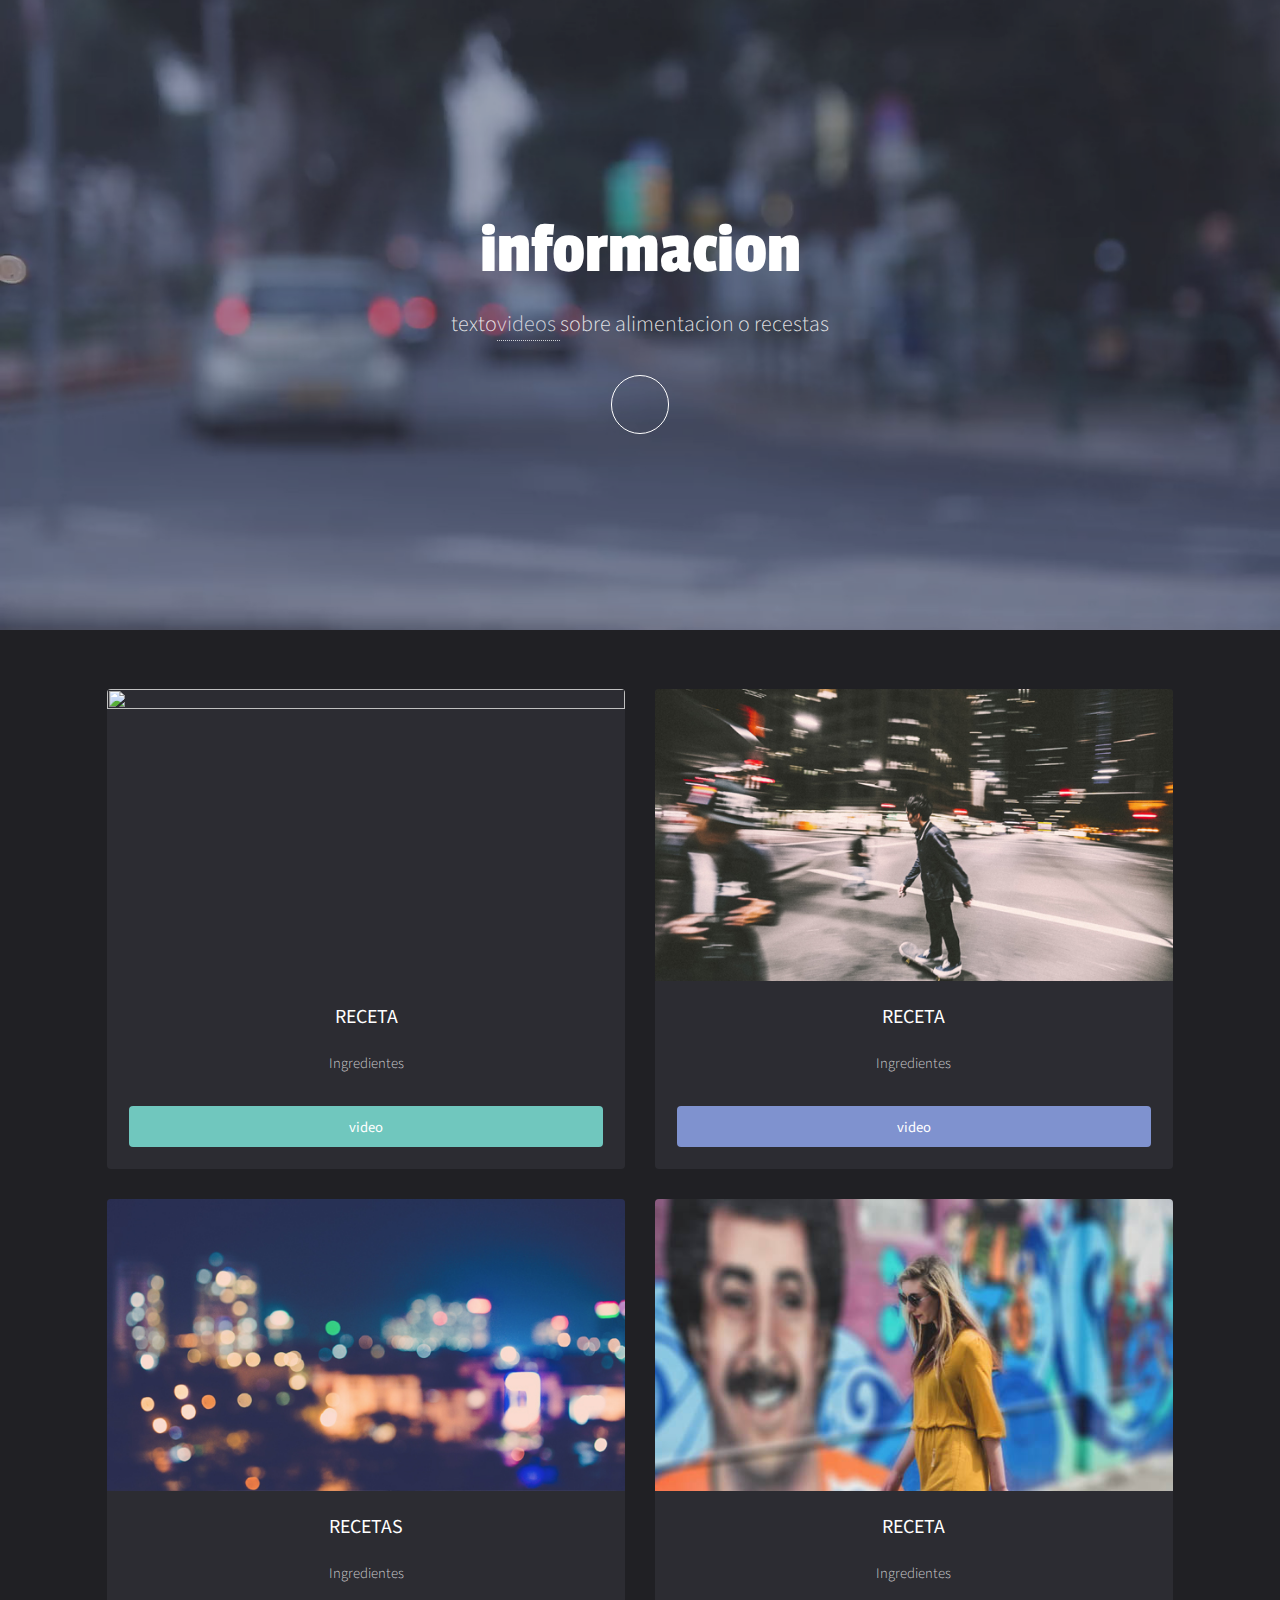
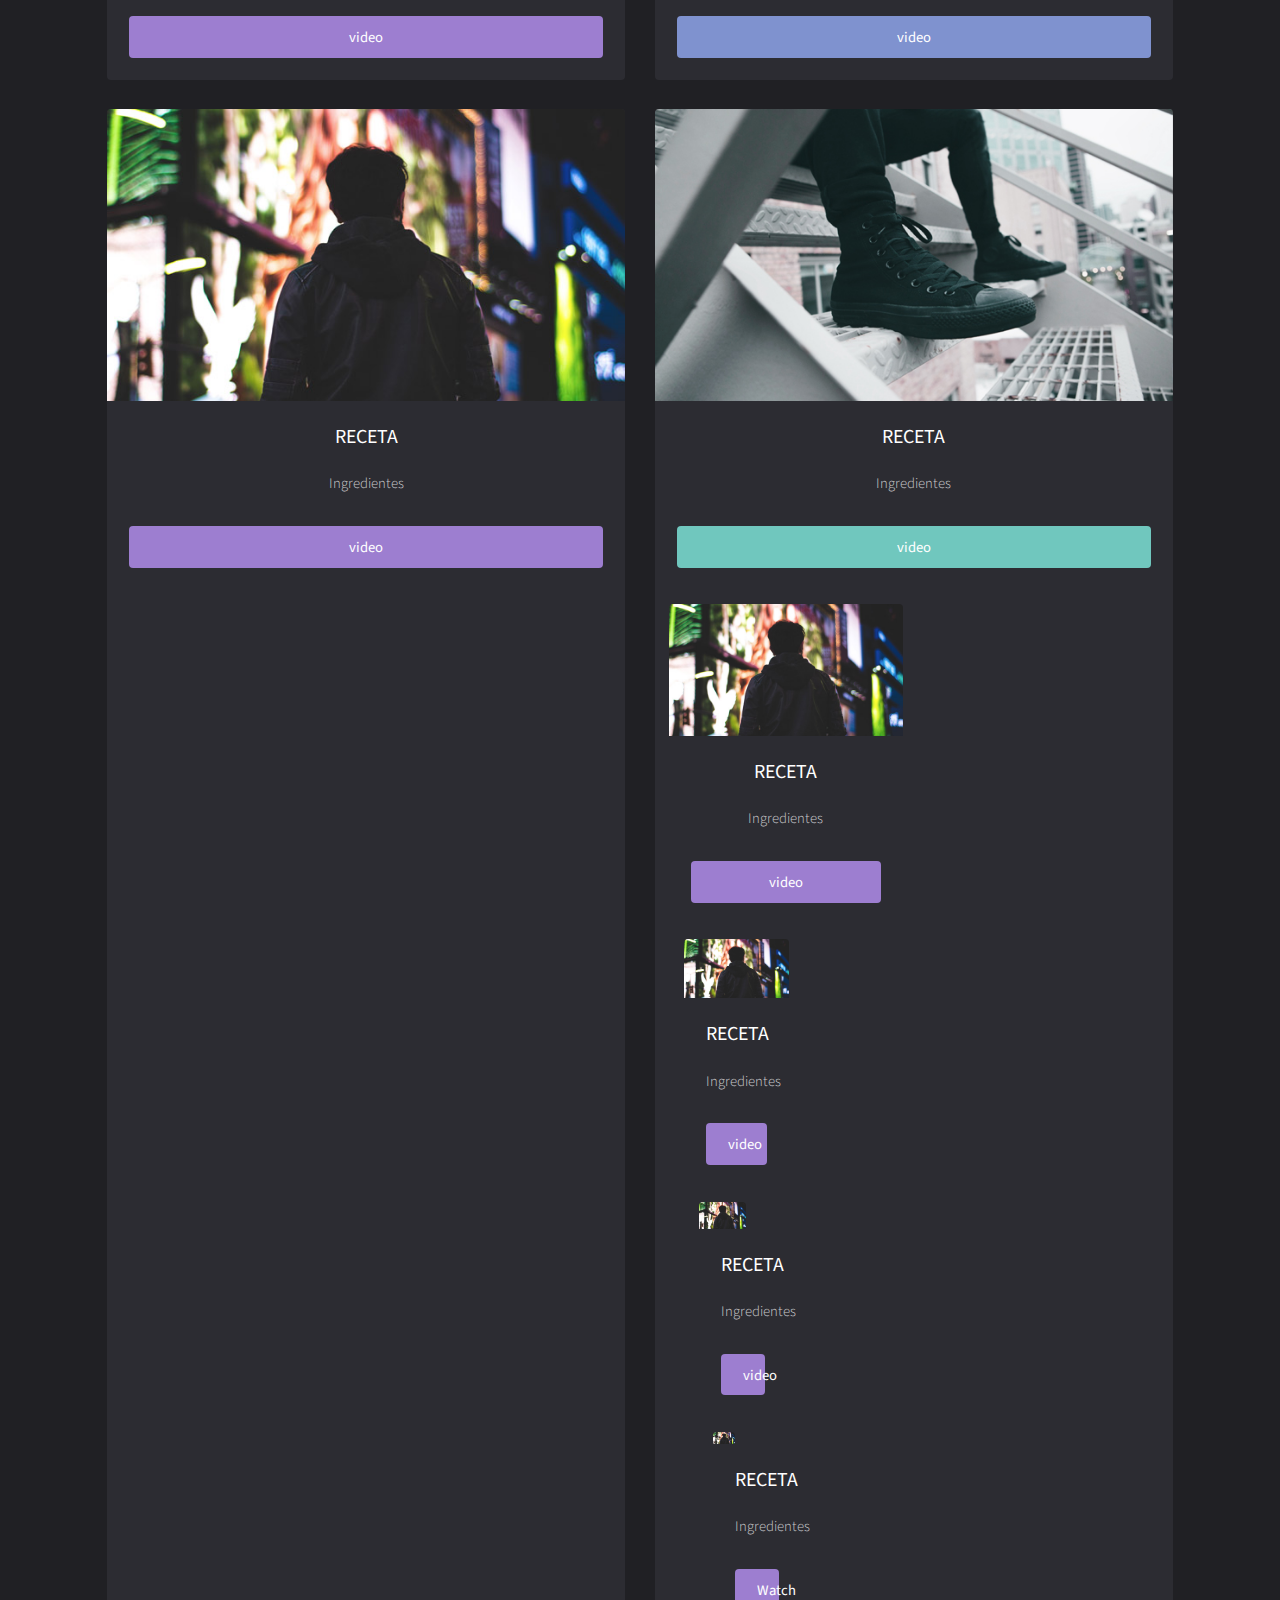
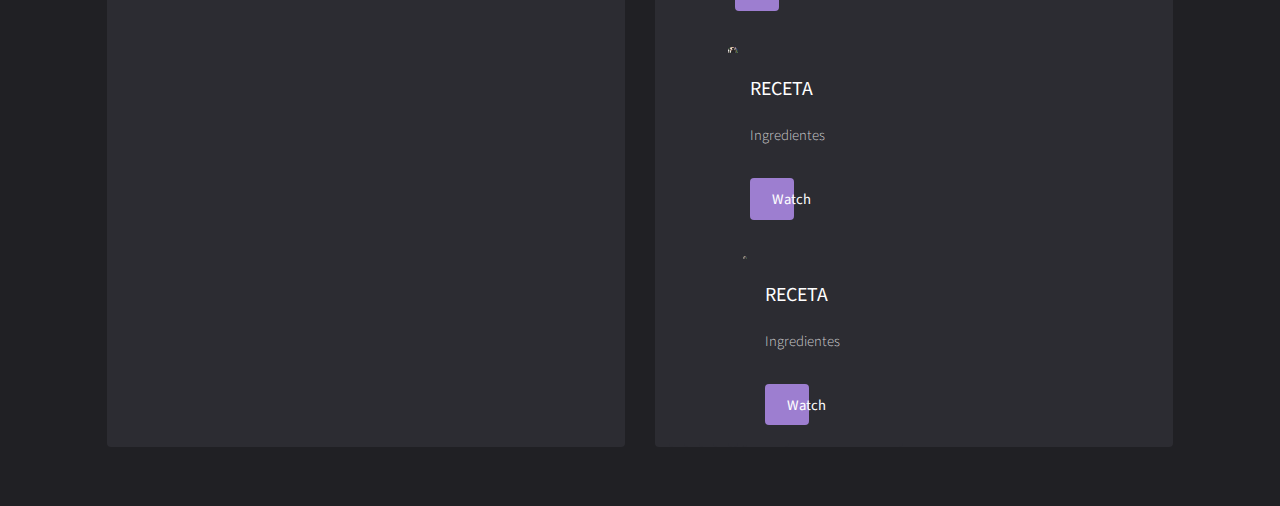
==== informacion.html @ 5551fc6c "Add files via upload" ====
<!DOCTYPE HTML>
<html><head><title>Full Motion</title><meta charset="utf-8"><meta name="robots" content="index, follow, max-image-preview:large, max-snippet:-1, max-video-preview:-1"><meta name="viewport" content="width=device-width, initial-scale=1"><link rel="stylesheet" href="assets/css/main.css"></head><body id="top">

				<section id="banner" data-video="images/banner"><div class="inner">
						<header><h1>informacion</h1>
							<p>texto<a href="https://templated.co/">videos </a> sobre alimentacion o recestas </p>
						</header><a href="#main" class="more">Learn More</a>
					</div>
				</section><div id="main">
					<div class="inner">

						<div class="thumbnails">

							<div class="box">
								<a href="video" class="image fit"><img src="imagen" alt="" width="600" height="338"></a>
								<div class="inner">
									<h3>RECETA</h3>
									<p>Ingredientes</p>
									<a href="video" class="button fit" data-poptrox="youtube,800x400">video</a>
								</div>
							</div>

							<div class="box">
								<a href="https://youtu.be/s6zR2T9vn2c" class="image fit"><img src="images/pic02.jpg" alt="" width="600" height="338"></a>
								<div class="inner">
									<h3>RECETA</h3>
									<p>Ingredientes</p>
									<a href="https://youtu.be/s6zR2T9vn2c" class="button style2 fit" data-poptrox="youtube,800x400">video</a>
								</div>
							</div>

							<div class="box">
								<a href="https://youtu.be/s6zR2T9vn2c" class="image fit"><img src="images/pic03.jpg" alt="" width="600" height="338"></a>
								<div class="inner">
									<h3>RECETAS</h3>
									<p>Ingredientes</p>
									<a href="https://youtu.be/s6zR2T9vn2c" class="button style3 fit" data-poptrox="youtube,800x400">video</a>
								</div>
							</div>

							<div class="box">
								<a href="https://youtu.be/s6zR2T9vn2c" class="image fit"><img src="images/pic04.jpg" alt="" width="600" height="338"></a>
								<div class="inner">
									<h3>RECETA</h3>
									<p>Ingredientes
									</p>
									<a href="https://youtu.be/s6zR2T9vn2c" class="button style2 fit" data-poptrox="youtube,800x400">video</a>
								</div>
							</div>

							<div class="box">
								<a href="https://youtu.be/s6zR2T9vn2c" class="image fit"><img src="images/pic05.jpg" alt="" width="600" height="338"></a>
								<div class="inner">
									<h3>RECETA</h3>
									<p>Ingredientes</p>
									<a href="https://youtu.be/s6zR2T9vn2c" class="button style3 fit" data-poptrox="youtube,800x400">video</a>
								</div>
							</div>

							<div class="box">
								<a href="https://youtu.be/s6zR2T9vn2c" class="image fit"><img src="images/pic06.jpg" alt="" width="600" height="338"></a>
								<div class="inner">
									<h3>RECETA</h3>
									<p>Ingredientes</p>
									<a href="https://youtu.be/s6zR2T9vn2c" class="button fit" data-poptrox="youtube,800x400">video</a>
								</div>

								<div class="box">
									<a href="https://youtu.be/s6zR2T9vn2c" class="image fit"><img src="images/pic05.jpg" alt="" width="600" height="338"></a>
									<div class="inner">
										<h3>RECETA</h3>
										<p>Ingredientes</p>
										<a href="https://youtu.be/s6zR2T9vn2c" class="button style3 fit" data-poptrox="youtube,800x400">video</a>
									</div>

	                            <div class="box">
									<a href="https://youtu.be/s6zR2T9vn2c" class="image fit"><img src="images/pic05.jpg" alt="" width="600" height="338"></a>
									<div class="inner">
										<h3>RECETA</h3>
										<p>Ingredientes</p>
										<a href="https://youtu.be/s6zR2T9vn2c" class="button style3 fit" data-poptrox="youtube,800x400">video</a>
									</div>

									<div class="box">
										<a href="https://youtu.be/s6zR2T9vn2c" class="image fit"><img src="images/pic05.jpg" alt="" width="600" height="338"></a>
										<div class="inner">
											<h3>RECETA</h3>
											<p>Ingredientes</p>
											<a href="https://youtu.be/s6zR2T9vn2c" class="button style3 fit" data-poptrox="youtube,800x400">video</a>
										</div>

										<div class="box">
											<a href="https://youtu.be/s6zR2T9vn2c" class="image fit"><img src="images/pic05.jpg" alt="" width="600" height="338"></a>
											<div class="inner">
												<h3>RECETA</h3>
												<p>Ingredientes</p>
												<a href="https://youtu.be/s6zR2T9vn2c" class="button style3 fit" data-poptrox="youtube,800x400">Watch</a>
											</div>

											<div class="box">
												<a href="https://youtu.be/s6zR2T9vn2c" class="image fit"><img src="images/pic05.jpg" alt="" width="600" height="338"></a>
												<div class="inner">
													<h3>RECETA</h3>
													<p>Ingredientes</p>
													<a href="https://youtu.be/s6zR2T9vn2c" class="button style3 fit" data-poptrox="youtube,800x400">Watch</a>
												</div>

												<div class="box">
													<a href="https://youtu.be/s6zR2T9vn2c" class="image fit"><img src="images/pic05.jpg" alt="" width="600" height="338"></a>
													<div class="inner">
														<h3>RECETA</h3>
														<p>Ingredientes</p>
														<a href="https://youtu.be/s6zR2T9vn2c" class="button style3 fit" data-poptrox="youtube,800x400">Watch</a>
													</div>
													
												</div>
					
											</div>
				
										</div>
			
									</div>
		
								</div>
	
							</div>

						</div>

					</div>
				</div>
		
			<script src="assets/js/jquery.min.js"></script><script src="assets/js/jquery.scrolly.min.js"></script><script src="assets/js/jquery.poptrox.min.js"></script><script src="assets/js/skel.min.js"></script><script src="assets/js/util.js"></script><script src="assets/js/main.js"></script></body></html>
---- assets/css/main.css ----
@charset "UTF-8";
@import url(font-awesome.min.css);
@import url("https://fonts.googleapis.com/css?family=Source+Sans+Pro:300,400|Passion+One:400");



	html, body, div, span, applet, object, iframe, h1, h2, h3, h4, h5, h6, p, blockquote, pre, a, abbr, acronym, address, big, cite, code, del, dfn, em, img, ins, kbd, q, s, samp, small, strike, strong, sub, sup, tt, var, b, u, i, center, dl, dt, dd, ol, ul, li, fieldset, form, label, legend, table, caption, tbody, tfoot, thead, tr, th, td, article, aside, canvas, details, embed, figure, figcaption, footer, header, hgroup, menu, nav, output, ruby, section, summary, time, mark, audio, video {
		margin: 0;
		padding: 0;
		border: 0;
		font-size: 100%;
		font: inherit;
		vertical-align: baseline;
	}
.image.fit img {
	width: 100%;
	height: auto;
}
	article, aside, details, figcaption, figure, footer, header, hgroup, menu, nav, section {
		display: block;
	}

	body {
		line-height: 1;
	}

	ol, ul {
		list-style: none;
	}

	blockquote, q {
		quotes: none;
	}

	blockquote:before, blockquote:after, q:before, q:after {
		content: '';
		content: none;
	}

	table {
		border-collapse: collapse;
		border-spacing: 0;
	}

	body {
		-webkit-text-size-adjust: none;
	}


	*, *:before, *:after {
		-moz-box-sizing: border-box;
		-webkit-box-sizing: border-box;
		box-sizing: border-box;
	}


	@-ms-viewport {
		width: device-width;
	}

	body {
		-ms-overflow-style: scrollbar;
	}

	@media screen and (max-width: 480px) {

		html, body {
			min-width: 320px;
		}

	}

	body {
		background: #202024;
	}

		body.is-loading *, body.is-loading *:before, body.is-loading *:after {
			-moz-animation: none !important;
			-webkit-animation: none !important;
			-ms-animation: none !important;
			animation: none !important;
			-moz-transition: none !important;
			-webkit-transition: none !important;
			-ms-transition: none !important;
			transition: none !important;
		}


	body, input, select, textarea {
		color: rgba(255, 255, 255, 0.75);
		font-family: "Source Sans Pro", sans-serif;
		font-size: 14pt;
		font-weight: 300;
		line-height: 1.65;
	}

		@media screen and (max-width: 1680px) {

			body, input, select, textarea {
				font-size: 11pt;
			}

		}

		@media screen and (max-width: 1280px) {

			body, input, select, textarea {
				font-size: 11pt;
			}

		}

		@media screen and (max-width: 980px) {

			body, input, select, textarea {
				font-size: 12pt;
			}

		}

		@media screen and (max-width: 736px) {

			body, input, select, textarea {
				font-size: 12pt;
			}

		}

		@media screen and (max-width: 480px) {

			body, input, select, textarea {
				font-size: 12pt;
			}

		}

	a {
		-moz-transition: background-color 0.2s ease-in-out, color 0.2s ease-in-out;
		-webkit-transition: background-color 0.2s ease-in-out, color 0.2s ease-in-out;
		-ms-transition: background-color 0.2s ease-in-out, color 0.2s ease-in-out;
		transition: background-color 0.2s ease-in-out, color 0.2s ease-in-out;
		color: rgba(255, 255, 255, 0.75);
		text-decoration: none;
		border-bottom: 1px dotted;
		outline: 0;
	}

		a:hover {
			color: #FFF;
			border: none;
		}

	strong, b {
		color: #fff;
		font-weight: 400;
	}

	em, i {
		font-style: italic;
	}

	p {
		margin: 0 0 2em 0;
	}

	h1, h2, h3, h4, h5, h6 {
		color: #fff;
		font-weight: 400;
		line-height: 1.5;
		margin: 0 0 1em 0;
	}

		h1 a, h2 a, h3 a, h4 a, h5 a, h6 a {
			color: inherit;
			text-decoration: none;
		}

	h2 {
		font-size: 1.75em;
	}

	h3 {
		font-size: 1.35em;
	}

	h4 {
		font-size: 1.1em;
	}

	h5 {
		font-size: 0.9em;
	}

	h6 {
		font-size: 0.7em;
	}

	sub {
		font-size: 0.8em;
		position: relative;
		top: 0.5em;
	}

	sup {
		font-size: 0.8em;
		position: relative;
		top: -0.5em;
	}

	blockquote {
		border-left: solid 4px rgba(144, 144, 144, 0.25);
		font-style: italic;
		margin: 0 0 2em 0;
		padding: 0.5em 0 0.5em 2em;
	}

	code {
		background: rgba(144, 144, 144, 0.075);
		border-radius: 4px;
		border: solid 1px rgba(144, 144, 144, 0.25);
		font-family: "Courier New", monospace;
		font-size: 0.9em;
		margin: 0 0.25em;
		padding: 0.25em 0.65em;
	}

	pre {
		-webkit-overflow-scrolling: touch;
		font-family: "Courier New", monospace;
		font-size: 0.9em;
		margin: 0 0 2em 0;
	}

		pre code {
			display: block;
			line-height: 1.75;
			padding: 1em 1.5em;
			overflow-x: auto;
		}

	hr {
		border: 0;
		border-bottom: solid 1px rgba(144, 144, 144, 0.25);
		margin: 2em 0;
	}

		hr.major {
			margin: 3em 0;
		}

	.align-left {
		text-align: left;
	}

	.align-center {
		text-align: center;
	}

	.align-right {
		text-align: right;
	}



	section.special, article.special {
		text-align: center;
	}

	header p {
		color: rgba(255, 255, 255, 0.5);
		position: relative;
		margin: 0 0 1.5em 0;
	}

	header h2 + p {
		font-size: 1.25em;
		margin-top: -1em;
	}

	header h3 + p {
		font-size: 1.1em;
		margin-top: -0.8em;
	}

	header h4 + p,
	header h5 + p,
	header h6 + p {
		font-size: 0.9em;
		margin-top: -0.6em;
	}


	.thumbnails {
		display: -moz-flex;
		display: -webkit-flex;
		display: -ms-flex;
		display: flex;
		-moz-align-items: stretch;
		-webkit-align-items: stretch;
		-ms-align-items: stretch;
		align-items: stretch;
		-moz-justify-content: center;
		-webkit-justify-content: center;
		-ms-justify-content: center;
		justify-content: center;
		-moz-flex-wrap: wrap;
		-webkit-flex-wrap: wrap;
		-ms-flex-wrap: wrap;
		flex-wrap: wrap;
	}

		.thumbnails .box {
			margin: 0 1em 2em 1em;
			width: 30%;
		}

			@media screen and (max-width: 1280px) {

				.thumbnails .box {
					width: 45%;
				}

			}

			@media screen and (max-width: 736px) {

				.thumbnails .box {
					width: 100%;
				}

			}


	form {
		margin: 0 0 2em 0;
	}

	label {
		color: #fff;
		display: block;
		font-size: 0.9em;
		font-weight: 400;
		margin: 0 0 1em 0;
	}

	input[type="text"],
	input[type="password"],
	input[type="email"],
	input[type="tel"],
	select,
	textarea {
		-moz-appearance: none;
		-webkit-appearance: none;
		-ms-appearance: none;
		appearance: none;
		background: rgba(144, 144, 144, 0.075);
		border-radius: 4px;
		border: none;
		border: solid 1px rgba(144, 144, 144, 0.25);
		color: inherit;
		display: block;
		outline: 0;
		padding: 0 1em;
		text-decoration: none;
		width: 100%;
	}

		input[type="text"]:invalid,
		input[type="password"]:invalid,
		input[type="email"]:invalid,
		input[type="tel"]:invalid,
		select:invalid,
		textarea:invalid {
			box-shadow: none;
		}

		input[type="text"]:focus,
		input[type="password"]:focus,
		input[type="email"]:focus,
		input[type="tel"]:focus,
		select:focus,
		textarea:focus {
			border-color: #ff8686;
			box-shadow: 0 0 0 1px #ff8686;
		}

	.select-wrapper {
		text-decoration: none;
		display: block;
		position: relative;
	}

		.select-wrapper:before {
			content: "";
			-moz-osx-font-smoothing: grayscale;
			-webkit-font-smoothing: antialiased;
			font-family: FontAwesome;
			font-style: normal;
			font-weight: normal;
			text-transform: none !important;
		}

		.select-wrapper:before {
			color: rgba(144, 144, 144, 0.25);
			display: block;
			height: 2.75em;
			line-height: 2.75em;
			pointer-events: none;
			position: absolute;
			right: 0;
			text-align: center;
			top: 0;
			width: 2.75em;
		}

		.select-wrapper select::-ms-expand {
			display: none;
		}

	input[type="text"],
	input[type="password"],
	input[type="email"],
	select {
		height: 2.75em;
	}

	textarea {
		padding: 0.75em 1em;
	}

	input[type="checkbox"],
	input[type="radio"] {
		-moz-appearance: none;
		-webkit-appearance: none;
		-ms-appearance: none;
		appearance: none;
		display: block;
		float: left;
		margin-right: -2em;
		opacity: 0;
		width: 1em;
		z-index: -1;
	}

		input[type="checkbox"] + label,
		input[type="radio"] + label {
			text-decoration: none;
			color: rgba(255, 255, 255, 0.75);
			cursor: pointer;
			display: inline-block;
			font-size: 1em;
			font-weight: 300;
			padding-left: 2.4em;
			padding-right: 0.75em;
			position: relative;
		}

			input[type="checkbox"] + label:before,
			input[type="radio"] + label:before {
				-moz-osx-font-smoothing: grayscale;
				-webkit-font-smoothing: antialiased;
				font-family: FontAwesome;
				font-style: normal;
				font-weight: normal;
				text-transform: none !important;
			}

			input[type="checkbox"] + label:before,
			input[type="radio"] + label:before {
				background: rgba(144, 144, 144, 0.075);
				border-radius: 4px;
				border: solid 1px rgba(144, 144, 144, 0.25);
				content: '';
				display: inline-block;
				height: 1.65em;
				left: 0;
				line-height: 1.58125em;
				position: absolute;
				text-align: center;
				top: 0;
				width: 1.65em;
			}

		input[type="checkbox"]:checked + label:before,
		input[type="radio"]:checked + label:before {
			background: #ff8686;
			border-color: #ff8686;
			color: #ffffff;
			content: '\f00c';
		}

		input[type="checkbox"]:focus + label:before,
		input[type="radio"]:focus + label:before {
			border-color: #ff8686;
			box-shadow: 0 0 0 1px #ff8686;
		}

	input[type="checkbox"] + label:before {
		border-radius: 4px;
	}

	input[type="radio"] + label:before {
		border-radius: 100%;
	}

	::-webkit-input-placeholder {
		color: rgba(255, 255, 255, 0.5) !important;
		opacity: 1.0;
	}

	:-moz-placeholder {
		color: rgba(255, 255, 255, 0.5) !important;
		opacity: 1.0;
	}

	::-moz-placeholder {
		color: rgba(255, 255, 255, 0.5) !important;
		opacity: 1.0;
	}

	:-ms-input-placeholder {
		color: rgba(255, 255, 255, 0.5) !important;
		opacity: 1.0;
	}

	.formerize-placeholder {
		color: rgba(255, 255, 255, 0.5) !important;
		opacity: 1.0;
	}


	.box {
		border-radius: 4px;
		margin-bottom: 2em;
		background: #2c2c32;
		text-align: center;
	}

		.box > :last-child,
		.box > :last-child > :last-child,
		.box > :last-child > :last-child > :last-child {
			margin-bottom: 0;
		}

		.box .image.fit {
			margin: 0;
		}

		.box .image img {
			border-radius: 4px 4px 0 0;
		}

		.box .inner {
			padding: 1.5em;
			width: 100% !important;
		}

			@media screen and (max-width: 480px) {

				.box .inner {
					padding: 1em;
				}

			}

		.box.alt {
			border: 0;
			border-radius: 0;
			padding: 0;
		}


	.icon {
		text-decoration: none;
		border-bottom: none;
		position: relative;
	}

		.icon:before {
			-moz-osx-font-smoothing: grayscale;
			-webkit-font-smoothing: antialiased;
			font-family: FontAwesome;
			font-style: normal;
			font-weight: normal;
			text-transform: none !important;
		}

		.icon > .label {
			display: none;
		}


	.image {
		border-radius: 4px;
		border: 0;
		display: inline-block;
		position: relative;
	}

		.image img {
			border-radius: 4px;
			display: block;
		}

		.image.left, .image.right {
			max-width: 40%;
		}

			.image.left img, .image.right img {
				width: 100%;
			}

		.image.left {
			float: left;
			padding: 0 1.5em 1em 0;
			top: 0.25em;
		}

		.image.right {
			float: right;
			padding: 0 0 1em 1.5em;
			top: 0.25em;
		}

		.image.fit {
			display: block;
			margin: 0 0 2em 0;
			width: 100%;
		}

			.image.fit img {
				width: 100%;
			}

		.image.main {
			display: block;
			margin: 0 0 3em 0;
			width: 100%;
		}

			.image.main img {
				width: 100%;
			}


	ol {
		list-style: decimal;
		margin: 0 0 2em 0;
		padding-left: 1.25em;
	}

		ol li {
			padding-left: 0.25em;
		}

	ul {
		list-style: disc;
		margin: 0 0 2em 0;
		padding-left: 1em;
	}

		ul li {
			padding-left: 0.5em;
		}

		ul.alt {
			list-style: none;
			padding-left: 0;
		}

			ul.alt li {
				border-top: solid 1px rgba(144, 144, 144, 0.25);
				padding: 0.5em 0;
			}

				ul.alt li:first-child {
					border-top: 0;
					padding-top: 0;
				}

		ul.icons {
			cursor: default;
			list-style: none;
			padding-left: 0;
		}

			ul.icons li {
				display: inline-block;
				text-align: center;
				padding-left: 0;
				padding-right: 1em;
			}

				ul.icons li a {
					display: block;
					border-radius: 100%;
					margin: 0;
					padding: 0.5em;
					border: solid 1px rgba(144, 144, 144, 0.25);
					color: rgba(144, 144, 144, 0.25);
				}

					ul.icons li a:before {
						font-size: 1.5em;
						display: block;
						width: 1.5em;
						height: 1.5em;
						line-height: 1.5em;
					}

					ul.icons li a:hover {
						background-color: #202024;
						color: #FFF;
					}

				ul.icons li:last-child {
					padding-right: 0;
				}

		ul.actions {
			cursor: default;
			list-style: none;
			padding-left: 0;
		}

			ul.actions li {
				display: inline-block;
				padding: 0 1em 0 0;
				vertical-align: middle;
			}

				ul.actions li:last-child {
					padding-right: 0;
				}

			ul.actions.small li {
				padding: 0 0.5em 0 0;
			}

			ul.actions.vertical li {
				display: block;
				padding: 1em 0 0 0;
			}

				ul.actions.vertical li:first-child {
					padding-top: 0;
				}

				ul.actions.vertical li > * {
					margin-bottom: 0;
				}

			ul.actions.vertical.small li {
				padding: 0.5em 0 0 0;
			}

				ul.actions.vertical.small li:first-child {
					padding-top: 0;
				}

			ul.actions.fit {
				display: table;
				margin-left: -1em;
				padding: 0;
				table-layout: fixed;
				width: calc(100% + 1em);
			}

				ul.actions.fit li {
					display: table-cell;
					padding: 0 0 0 1em;
				}

					ul.actions.fit li > * {
						margin-bottom: 0;
					}

				ul.actions.fit.small {
					margin-left: -0.5em;
					width: calc(100% + 0.5em);
				}

					ul.actions.fit.small li {
						padding: 0 0 0 0.5em;
					}

			@media screen and (max-width: 480px) {

				ul.actions {
					margin: 0 0 2em 0;
				}

					ul.actions li {
						padding: 1em 0 0 0;
						display: block;
						text-align: center;
						width: 100%;
					}

						ul.actions li:first-child {
							padding-top: 0;
						}

						ul.actions li > * {
							width: 100%;
							margin: 0 !important;
						}

							ul.actions li > *.icon:before {
								margin-left: -2em;
							}

					ul.actions.small li {
						padding: 0.5em 0 0 0;
					}

						ul.actions.small li:first-child {
							padding-top: 0;
						}

			}

	dl {
		margin: 0 0 2em 0;
	}

		dl dt {
			display: block;
			font-weight: 400;
			margin: 0 0 1em 0;
		}

		dl dd {
			margin-left: 2em;
		}


	.table-wrapper {
		-webkit-overflow-scrolling: touch;
		overflow-x: auto;
	}

	table {
		margin: 0 0 2em 0;
		width: 100%;
	}

		table tbody tr {
			border: solid 1px rgba(144, 144, 144, 0.25);
			border-left: 0;
			border-right: 0;
		}

			table tbody tr:nth-child(2n + 1) {
				background-color: rgba(144, 144, 144, 0.075);
			}

		table td {
			padding: 0.75em 0.75em;
		}

		table th {
			color: #fff;
			font-size: 0.9em;
			font-weight: 400;
			padding: 0 0.75em 0.75em 0.75em;
			text-align: left;
		}

		table thead {
			border-bottom: solid 2px rgba(144, 144, 144, 0.25);
		}

		table tfoot {
			border-top: solid 2px rgba(144, 144, 144, 0.25);
		}

		table.alt {
			border-collapse: separate;
		}

			table.alt tbody tr td {
				border: solid 1px rgba(144, 144, 144, 0.25);
				border-left-width: 0;
				border-top-width: 0;
			}

				table.alt tbody tr td:first-child {
					border-left-width: 1px;
				}

			table.alt tbody tr:first-child td {
				border-top-width: 1px;
			}

			table.alt thead {
				border-bottom: 0;
			}

			table.alt tfoot {
				border-top: 0;
			}


	input[type="submit"],
	input[type="reset"],
	input[type="button"],
	button,
	.button {
		-moz-appearance: none;
		-webkit-appearance: none;
		-ms-appearance: none;
		appearance: none;
		-moz-transition: background-color 0.2s ease-in-out, color 0.2s ease-in-out;
		-webkit-transition: background-color 0.2s ease-in-out, color 0.2s ease-in-out;
		-ms-transition: background-color 0.2s ease-in-out, color 0.2s ease-in-out;
		transition: background-color 0.2s ease-in-out, color 0.2s ease-in-out;
		background-color: #70c7be;
		border-radius: 4px;
		border: 0;
		color: #ffffff !important;
		cursor: pointer;
		display: inline-block;
		font-weight: 400;
		height: 2.85em;
		line-height: 2.95em;
		padding: 0 1.5em;
		text-align: center;
		text-decoration: none;
		white-space: nowrap;
	}

		input[type="submit"]:hover,
		input[type="reset"]:hover,
		input[type="button"]:hover,
		button:hover,
		.button:hover {
			background-color: #82cec6;
		}

		input[type="submit"]:active,
		input[type="reset"]:active,
		input[type="button"]:active,
		button:active,
		.button:active {
			background-color: #5ec0b6;
		}

		input[type="submit"].icon,
		input[type="reset"].icon,
		input[type="button"].icon,
		button.icon,
		.button.icon {
			padding-left: 1.35em;
		}

			input[type="submit"].icon:before,
			input[type="reset"].icon:before,
			input[type="button"].icon:before,
			button.icon:before,
			.button.icon:before {
				margin-right: 0.5em;
			}

		input[type="submit"].fit,
		input[type="reset"].fit,
		input[type="button"].fit,
		button.fit,
		.button.fit {
			display: block;
			margin: 0 0 1em 0;
			width: 100%;
		}

		input[type="submit"].small,
		input[type="reset"].small,
		input[type="button"].small,
		button.small,
		.button.small {
			font-size: 0.8em;
		}

		input[type="submit"].big,
		input[type="reset"].big,
		input[type="button"].big,
		button.big,
		.button.big {
			font-size: 1.35em;
		}

		input[type="submit"].disabled, input[type="submit"]:disabled,
		input[type="reset"].disabled,
		input[type="reset"]:disabled,
		input[type="button"].disabled,
		input[type="button"]:disabled,
		button.disabled,
		button:disabled,
		.button.disabled,
		.button:disabled {
			background-color: rgba(255, 255, 255, 0.75) !important;
			box-shadow: inset 0 -0.15em 0 0 rgba(0, 0, 0, 0.15);
			color: #202024 !important;
			cursor: default;
			opacity: 0.25;
		}

		input[type="submit"].style2,
		input[type="reset"].style2,
		input[type="button"].style2,
		button.style2,
		.button.style2 {
			background-color: #7f92cf;
		}

			input[type="submit"].style2:hover,
			input[type="reset"].style2:hover,
			input[type="button"].style2:hover,
			button.style2:hover,
			.button.style2:hover {
				background-color: #92a2d6;
			}

			input[type="submit"].style2:active,
			input[type="reset"].style2:active,
			input[type="button"].style2:active,
			button.style2:active,
			.button.style2:active {
				background-color: #6c82c8;
			}

		input[type="submit"].style3,
		input[type="reset"].style3,
		input[type="button"].style3,
		button.style3,
		.button.style3 {
			background-color: #9d7ed0;
		}

			input[type="submit"].style3:hover,
			input[type="reset"].style3:hover,
			input[type="button"].style3:hover,
			button.style3:hover,
			.button.style3:hover {
				background-color: #ab91d7;
			}

			input[type="submit"].style3:active,
			input[type="reset"].style3:active,
			input[type="button"].style3:active,
			button.style3:active,
			.button.style3:active {
				background-color: #8f6bc9;
			}

		@media screen and (max-width: 480px) {

			input[type="submit"],
			input[type="reset"],
			input[type="button"],
			button,
			.button {
				padding: 0;
			}

		}


	.poptrox-popup {
		-moz-box-sizing: content-box;
		-webkit-box-sizing: content-box;
		-ms-box-sizing: content-box;
		box-sizing: content-box;
		background: #000;
		box-shadow: 0 0.5em 3em 0 rgba(0, 0, 0, 0.25);
		border-radius: 4px;
		padding: 2em;
		overflow: hidden;
	}

		.poptrox-popup .closer {
			-moz-transition: opacity 0.2s ease-in-out;
			-webkit-transition: opacity 0.2s ease-in-out;
			-ms-transition: opacity 0.2s ease-in-out;
			transition: opacity 0.2s ease-in-out;
			text-decoration: none;
			position: absolute;
			top: .5em;
			right: .5em;
			z-index: 11000;
			-webkit-tap-highlight-color: rgba(255, 255, 255, 0);
			white-space: nowrap;
			text-indent: 2em;
			overflow: hidden;
			width: 2em;
			height: 2em;
			display: block;
		}

			.poptrox-popup .closer:before {
				content: "\f00d";
				-moz-osx-font-smoothing: grayscale;
				-webkit-font-smoothing: antialiased;
				font-family: FontAwesome;
				font-style: normal;
				font-weight: normal;
				text-transform: none !important;
				display: block;
				position: relative;
				text-indent: 0;
				border-radius: 100%;
				box-shadow: inset 0 0 0 1px rgba(255, 255, 255, 0.25);
				color: #ffffff !important;
				width: 2em;
				height: 2em;
				line-height: 2em;
			}

		.poptrox-popup:hover .closer {
			opacity: 0.5;
		}

		.poptrox-popup:hover .closer:hover {
			opacity: 1.0;
		}

		@media screen and (max-width: 736px) {

			.poptrox-popup {
				padding: 0;
			}

				.poptrox-popup .closer {
					display: none !important;
				}

		}


	#banner {
		-moz-align-items: center;
		-webkit-align-items: center;
		-ms-align-items: center;
		align-items: center;
		display: -moz-flex;
		display: -webkit-flex;
		display: -ms-flex;
		display: flex;
		-moz-justify-content: center;
		-webkit-justify-content: center;
		-ms-justify-content: center;
		justify-content: center;
		padding: 8em 4em 6em 4em;
		min-height: 70vh;
		background-image: url("../../images/banner.jpg");
		background-position: center;
		background-size: cover;
		background-repeat: no-repeat;
		border-top: 0;
		position: relative;
		text-align: center;
		overflow: hidden;
	}

		#banner .inner {
			text-align: center;
			position: relative;
			z-index: 2;
		}

		#banner h1 {
			color: #fff;
			font-size: 5em;
			font-weight: 400;
			font-family: 'Passion One', cursive;
			margin: 0;
		}

			@media screen and (max-width: 980px) {

				#banner h1 {
					font-size: 5em;
				}

			}

			@media screen and (max-width: 736px) {

				#banner h1 {
					font-size: 3em;
				}

			}

		#banner p {
			color: rgba(255, 255, 255, 0.85);
			font-size: 1.5em;
			font-weight: 300;
		}

			@media screen and (max-width: 980px) {

				#banner p {
					font-size: 1.5em;
				}

			}

			@media screen and (max-width: 480px) {

				#banner p {
					font-size: 1.25em;
				}

			}

		#banner a {
			color: rgba(255, 255, 255, 0.75);
			text-decoration: none;
			border-bottom: 1px dotted;
		}

			#banner a:hover {
				color: #FFF;
				border: none;
			}

		#banner .more {
			background-image: url("images/arrow.svg");
			background-position: center 1.35em;
			background-repeat: no-repeat;
			background-size: auto;
			border: 1px solid #fff;
			border-radius: 100%;
			color: rgba(255, 255, 255, 0.75);
			display: block;
			height: 4em;
			text-indent: 4em;
			overflow: hidden;
			white-space: nowrap;
			width: 4em;
			z-index: 2;
			margin: 0 auto 2em auto;
		}

			#banner .more:hover {
				background-color: rgba(255, 255, 255, 0.05);
				border: 1px solid #fff;
				color: #FFF;
			}

		#banner video {
			-moz-transform: translateX(50%) translateY(50%);
			-webkit-transform: translateX(50%) translateY(50%);
			-ms-transform: translateX(50%) translateY(50%);
			transform: translateX(50%) translateY(50%);
			position: absolute;
			bottom: 50%;
			right: 50%;
			width: auto;
			height: auto;
			min-width: 100%;
			min-height: 100%;
			overflow: hidden;
		}

		#banner:before {
			-moz-transition: opacity 3s ease;
			-webkit-transition: opacity 3s ease;
			-ms-transition: opacity 3s ease;
			transition: opacity 3s ease;
			-moz-transition-delay: 1s;
			-webkit-transition-delay: 1s;
			-ms-transition-delay: 1s;
			transition-delay: 1s;
			content: '';
			background-color: #42424f;
			display: block;
			height: 100%;
			left: 0;
			opacity: 0.45;
			position: absolute;
			top: 0;
			width: 100%;
			z-index: 1;
		}

		@media screen and (max-width: 1280px) {

			#banner video {
				display: none;
			}

		}

		@media screen and (max-width: 980px) {

			#banner br {
				display: none;
			}

		}

		@media screen and (max-width: 736px) {

			#banner {
				min-height: 0;
				padding: 6em 2em 4em 2em;
			}

				#banner br {
					display: none;
				}

		}

		body.is-loading #banner:before {
			opacity: 1;
		}


	#main {
		padding: 4em 0 2em 0;
	}

		@media screen and (max-width: 736px) {

			#main {
				padding: 3em 0 1em 0;
			}

		}

		#main .inner {
			width: 90%;
			max-width: 80em;
			margin: 0 auto;
		}

			@media screen and (max-width: 480px) {

				#main .inner {
					width: 95%;
				}

			}


	#footer {
		padding: 4em 0 2em 0;
		background-color: #1b1b1f;
		text-align: center;
	}

		#footer .inner {
			width: 50%;
			margin: 0 auto;
		}

			@media screen and (max-width: 980px) {

				#footer .inner {
					width: 75%;
				}

			}

			@media screen and (max-width: 480px) {

				#footer .inner {
					width: 90%;
				}

			}

		#footer .copyright {
			color: rgba(255, 255, 255, 0.5);
			font-size: 0.9em;
			margin: 0 0 2em 0;
			padding: 0;
			text-align: center;
		}
.copyright {
	background-color: #1b1b1f;
	color: rgba(255, 255, 255, 0.5);
	font-size: 0.9em;
	padding: 2em 0 2em 0;
	text-align: center;
}
.copyright a {
	color:white;
	border-bottom: none;
	font-weight: 700;
	text-decoration: none;
}

		@media screen and (max-width: 736px) {

			#footer {
				padding: 3em 0 1em 0;
			}

		}
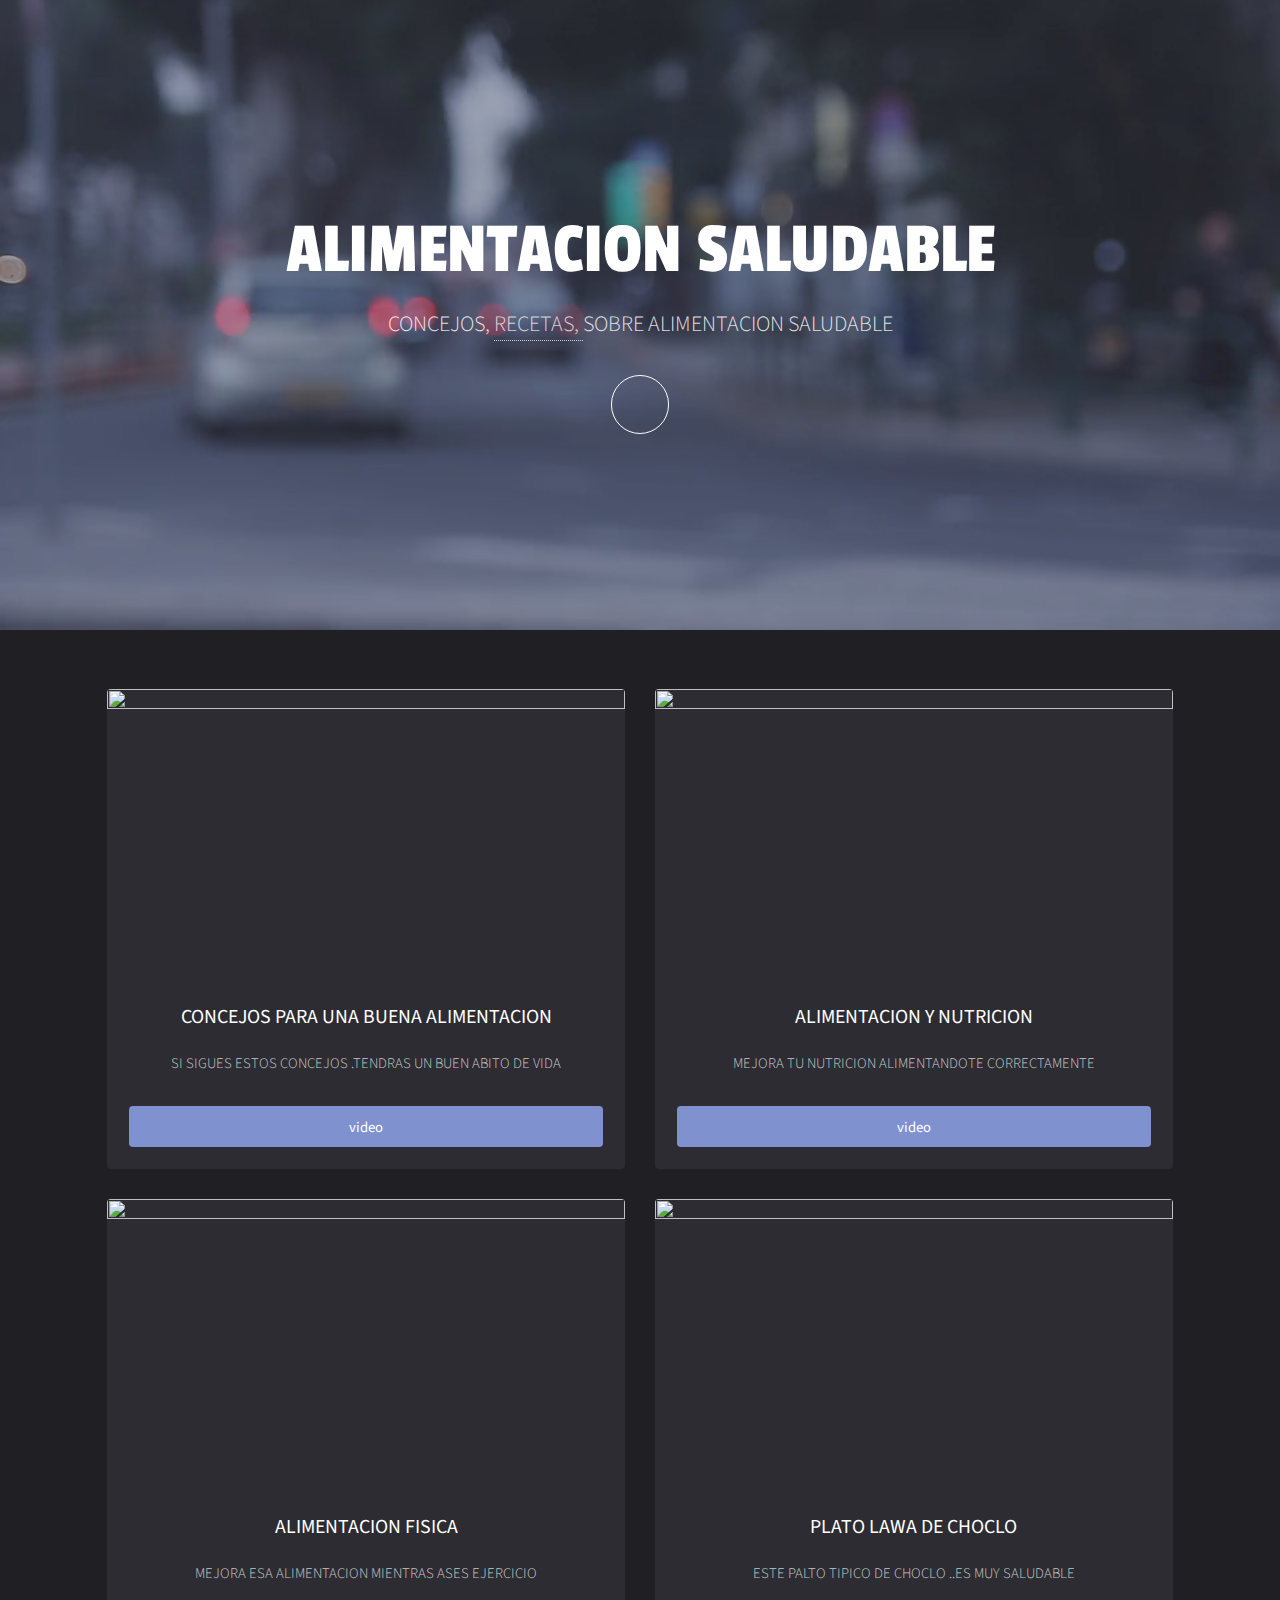
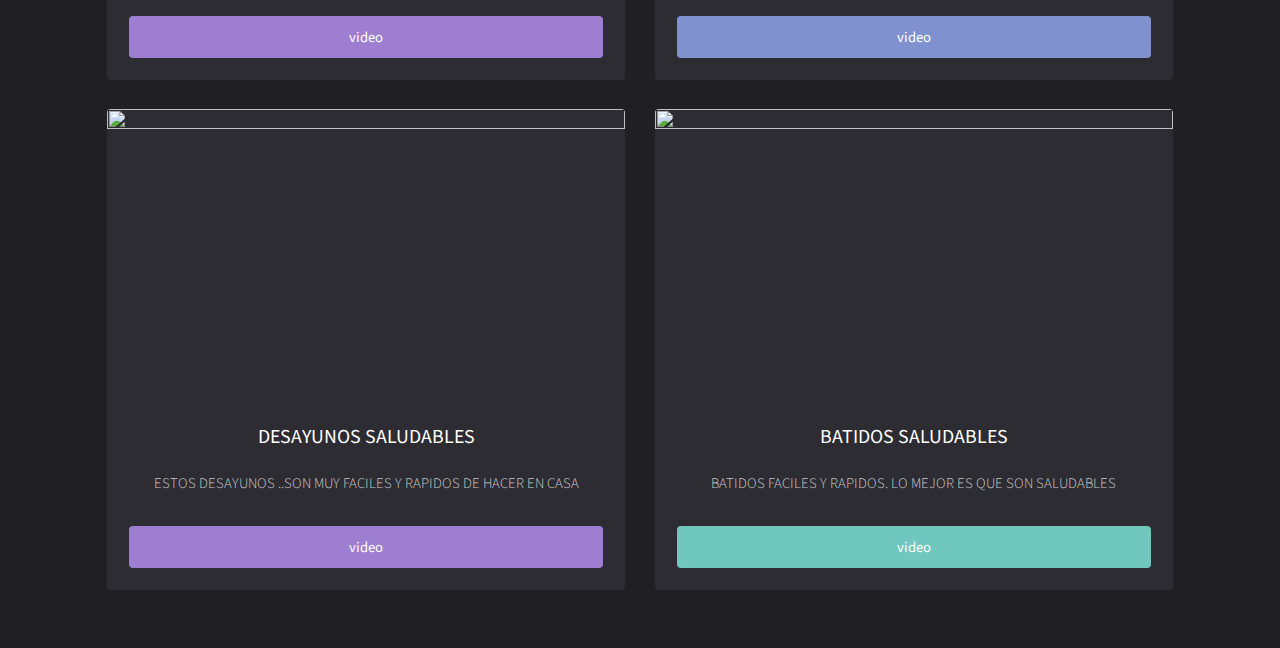
==== commit eca81b18: "Add files via upload" ====
--- a/informacion.html
+++ b/informacion.html
@@ -1,9 +1,9 @@
 <!DOCTYPE HTML>
 <html><head><title>Full Motion</title><meta charset="utf-8"><meta name="robots" content="index, follow, max-image-preview:large, max-snippet:-1, max-video-preview:-1"><meta name="viewport" content="width=device-width, initial-scale=1"><link rel="stylesheet" href="assets/css/main.css"></head><body id="top">
 
-				<section id="banner" data-video="images/banner"><div class="inner">
-						<header><h1>informacion</h1>
-							<p>texto<a href="https://templated.co/">videos </a> sobre alimentacion o recestas </p>
+				<section id="banner" data-video="images/PAPA.jpg"><div class="inner">
+						<header><h1>ALIMENTACION SALUDABLE</h1>
+							<p>CONCEJOS, <a href="rgba(11, 75, 45, 0.25);">RECETAS, </a>SOBRE ALIMENTACION SALUDABLE</p>
 						</header><a href="#main" class="more">Learn More</a>
 					</div>
 				</section><div id="main">
@@ -12,115 +12,59 @@
 						<div class="thumbnails">
 
 							<div class="box">
-								<a href="video" class="image fit"><img src="imagen" alt="" width="600" height="338"></a>
+								<a href="https://youtu.be/DK1gy7HNgaM" class="image fit"><img src="images/nutricion2.jpg" alt="" width="600" height="338"></a>
 								<div class="inner">
-									<h3>RECETA</h3>
-									<p>Ingredientes</p>
-									<a href="video" class="button fit" data-poptrox="youtube,800x400">video</a>
+									<h3>CONCEJOS PARA UNA BUENA ALIMENTACION</h3>
+									<p>SI SIGUES ESTOS CONCEJOS .TENDRAS UN BUEN ABITO DE VIDA</p>
+									<a href="https://youtu.be/DK1gy7HNgaM" class="button style2 fit" data-poptrox="youtube,800x400">video</a>
 								</div>
 							</div>
 
 							<div class="box">
-								<a href="https://youtu.be/s6zR2T9vn2c" class="image fit"><img src="images/pic02.jpg" alt="" width="600" height="338"></a>
+								<a href="https://youtu.be/qHimbDfTXYg" class="image fit"><img src="images/nutri.jpg" alt="" width="600" height="338"></a>
 								<div class="inner">
-									<h3>RECETA</h3>
-									<p>Ingredientes</p>
-									<a href="https://youtu.be/s6zR2T9vn2c" class="button style2 fit" data-poptrox="youtube,800x400">video</a>
+									<h3>ALIMENTACION Y NUTRICION</h3>
+									<p>MEJORA TU NUTRICION ALIMENTANDOTE CORRECTAMENTE</p>
+									<a href="https://youtu.be/qHimbDfTXYg" class="button style2 fit" data-poptrox="youtube,800x400">video</a>
 								</div>
 							</div>
 
 							<div class="box">
-								<a href="https://youtu.be/s6zR2T9vn2c" class="image fit"><img src="images/pic03.jpg" alt="" width="600" height="338"></a>
+								<a href="https://youtu.be/5EVecScqpDI" class="image fit"><img src="images/fisica.png" alt="" width="600" height="338"></a>
 								<div class="inner">
-									<h3>RECETAS</h3>
-									<p>Ingredientes</p>
-									<a href="https://youtu.be/s6zR2T9vn2c" class="button style3 fit" data-poptrox="youtube,800x400">video</a>
+									<h3>ALIMENTACION FISICA</h3>
+									<p>MEJORA ESA ALIMENTACION MIENTRAS ASES EJERCICIO</p>
+									<a href="https://youtu.be/5EVecScqpDI" class="button style3 fit" data-poptrox="youtube,800x400">video</a>
 								</div>
 							</div>
 
 							<div class="box">
-								<a href="https://youtu.be/s6zR2T9vn2c" class="image fit"><img src="images/pic04.jpg" alt="" width="600" height="338"></a>
+								<a href="https://youtu.be/nteuEttCWsM" class="image fit"><img src="images/carbo.jpg" alt="" width="600" height="338"></a>
 								<div class="inner">
-									<h3>RECETA</h3>
-									<p>Ingredientes
+									<h3>PLATO LAWA DE CHOCLO</h3>
+									<p>ESTE PALTO TIPICO DE CHOCLO ..ES MUY SALUDABLE 
 									</p>
-									<a href="https://youtu.be/s6zR2T9vn2c" class="button style2 fit" data-poptrox="youtube,800x400">video</a>
+									<a href="https://youtu.be/nteuEttCWsM" class="button style2 fit" data-poptrox="youtube,800x400">video</a>
 								</div>
 							</div>
 
 							<div class="box">
-								<a href="https://youtu.be/s6zR2T9vn2c" class="image fit"><img src="images/pic05.jpg" alt="" width="600" height="338"></a>
+								<a href="https://youtu.be/LIwNKp52aIQ" class="image fit"><img src="images/salud.jpg" alt="" width="600" height="338"></a>
 								<div class="inner">
-									<h3>RECETA</h3>
-									<p>Ingredientes</p>
-									<a href="https://youtu.be/s6zR2T9vn2c" class="button style3 fit" data-poptrox="youtube,800x400">video</a>
+									<h3>DESAYUNOS SALUDABLES</h3>
+									<p>ESTOS DESAYUNOS ..SON MUY FACILES Y RAPIDOS DE HACER EN CASA </p>
+									<a href="https://youtu.be/LIwNKp52aIQ" class="button style3 fit" data-poptrox="youtube,800x400">video</a>
 								</div>
 							</div>
 
 							<div class="box">
-								<a href="https://youtu.be/s6zR2T9vn2c" class="image fit"><img src="images/pic06.jpg" alt="" width="600" height="338"></a>
+								<a href="https://youtu.be/tYkBL8ww-xQ" class="image fit"><img src="images/todo.jpeg" alt="" width="600" height="338"></a>
 								<div class="inner">
-									<h3>RECETA</h3>
-									<p>Ingredientes</p>
-									<a href="https://youtu.be/s6zR2T9vn2c" class="button fit" data-poptrox="youtube,800x400">video</a>
+									<h3>BATIDOS SALUDABLES</h3>
+									<p>BATIDOS FACILES Y RAPIDOS. LO MEJOR ES  QUE SON SALUDABLES</p>
+									<a href="https://youtu.be/tYkBL8ww-xQ" class="button fit" data-poptrox="youtube,800x400">video</a>
 								</div>
 
-								<div class="box">
-									<a href="https://youtu.be/s6zR2T9vn2c" class="image fit"><img src="images/pic05.jpg" alt="" width="600" height="338"></a>
-									<div class="inner">
-										<h3>RECETA</h3>
-										<p>Ingredientes</p>
-										<a href="https://youtu.be/s6zR2T9vn2c" class="button style3 fit" data-poptrox="youtube,800x400">video</a>
-									</div>
-
-	                            <div class="box">
-									<a href="https://youtu.be/s6zR2T9vn2c" class="image fit"><img src="images/pic05.jpg" alt="" width="600" height="338"></a>
-									<div class="inner">
-										<h3>RECETA</h3>
-										<p>Ingredientes</p>
-										<a href="https://youtu.be/s6zR2T9vn2c" class="button style3 fit" data-poptrox="youtube,800x400">video</a>
-									</div>
-
-									<div class="box">
-										<a href="https://youtu.be/s6zR2T9vn2c" class="image fit"><img src="images/pic05.jpg" alt="" width="600" height="338"></a>
-										<div class="inner">
-											<h3>RECETA</h3>
-											<p>Ingredientes</p>
-											<a href="https://youtu.be/s6zR2T9vn2c" class="button style3 fit" data-poptrox="youtube,800x400">video</a>
-										</div>
-
-										<div class="box">
-											<a href="https://youtu.be/s6zR2T9vn2c" class="image fit"><img src="images/pic05.jpg" alt="" width="600" height="338"></a>
-											<div class="inner">
-												<h3>RECETA</h3>
-												<p>Ingredientes</p>
-												<a href="https://youtu.be/s6zR2T9vn2c" class="button style3 fit" data-poptrox="youtube,800x400">Watch</a>
-											</div>
-
-											<div class="box">
-												<a href="https://youtu.be/s6zR2T9vn2c" class="image fit"><img src="images/pic05.jpg" alt="" width="600" height="338"></a>
-												<div class="inner">
-													<h3>RECETA</h3>
-													<p>Ingredientes</p>
-													<a href="https://youtu.be/s6zR2T9vn2c" class="button style3 fit" data-poptrox="youtube,800x400">Watch</a>
-												</div>
-
-												<div class="box">
-													<a href="https://youtu.be/s6zR2T9vn2c" class="image fit"><img src="images/pic05.jpg" alt="" width="600" height="338"></a>
-													<div class="inner">
-														<h3>RECETA</h3>
-														<p>Ingredientes</p>
-														<a href="https://youtu.be/s6zR2T9vn2c" class="button style3 fit" data-poptrox="youtube,800x400">Watch</a>
-													</div>
-													
-												</div>
-					
-											</div>
-				
-										</div>
-			
-									</div>
-		
 								</div>
 	
 							</div>
